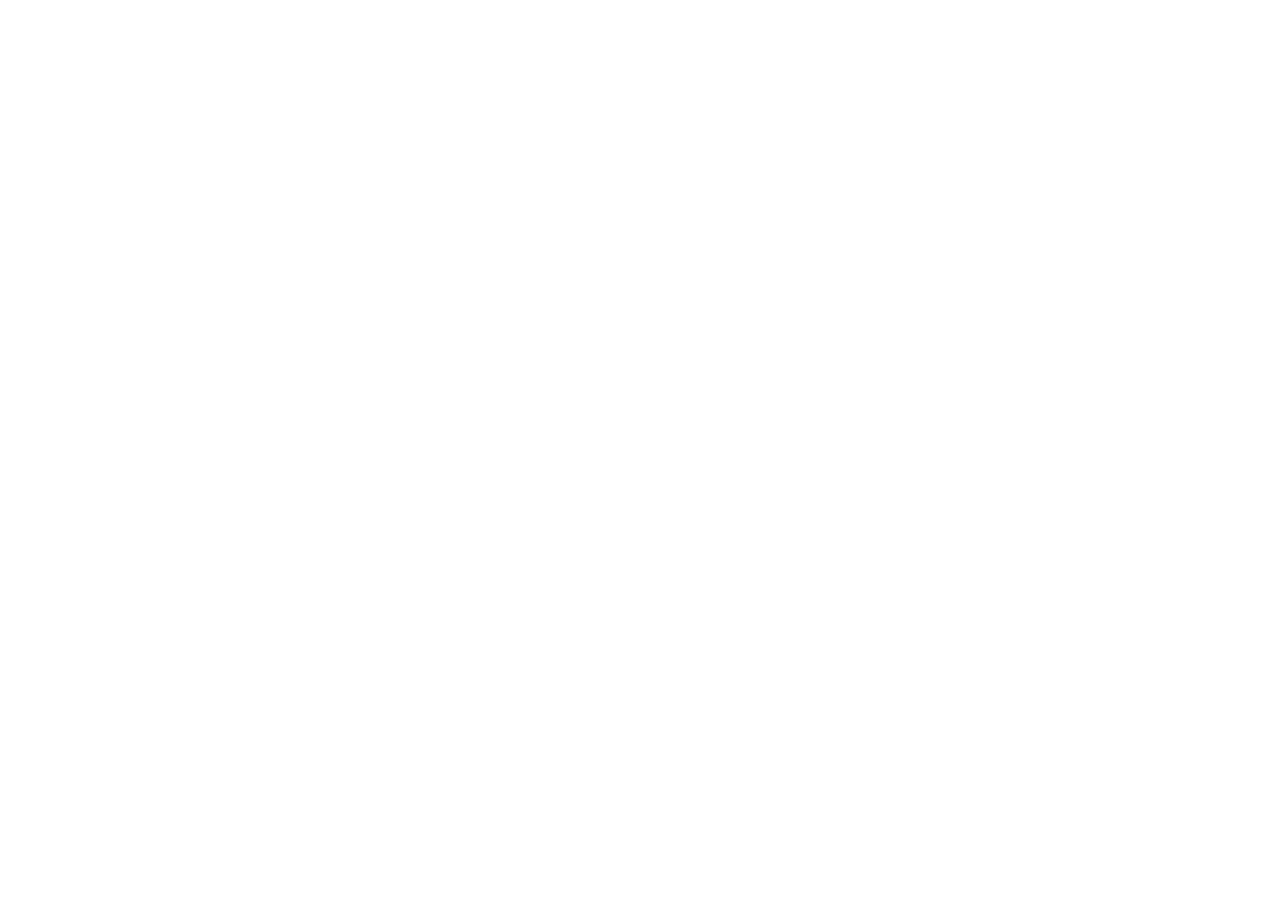
==== index.html @ 40a0bbb3 "initial commit" ====
<!DOCTYPE html>
<html lang="en">
  <head>
    <meta charset="UTF-8" />
    <meta name="viewport" content="width=device-width, initial-scale=1.0" />
    <title>Color Changer</title>
  </head>
  <body>
    <nav class="navbar"></nav>
  </body>
</html>
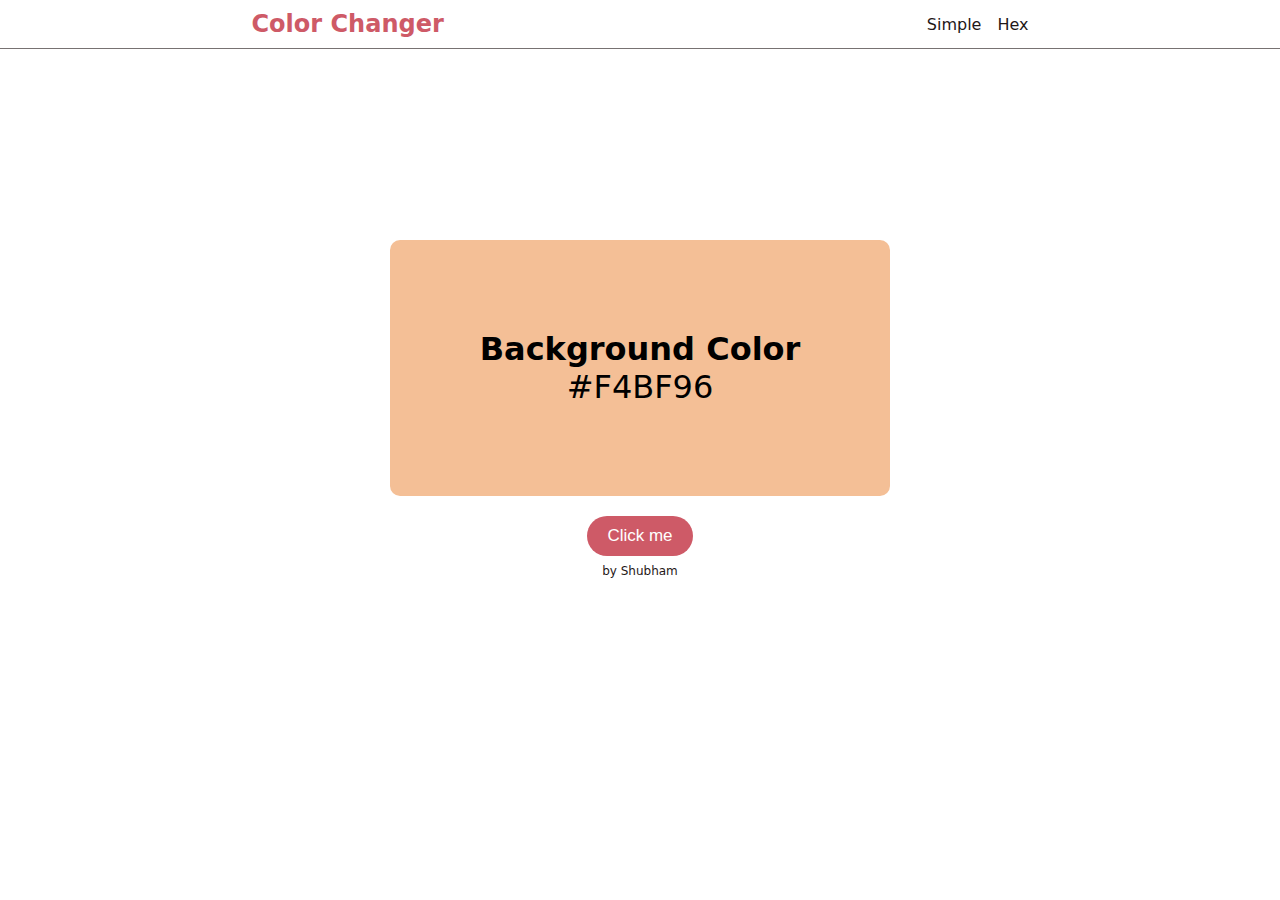
==== commit 44cbc3b4: "design done" ====
--- a/index.html
+++ b/index.html
@@ -3,9 +3,25 @@
   <head>
     <meta charset="UTF-8" />
     <meta name="viewport" content="width=device-width, initial-scale=1.0" />
+    <link rel="stylesheet" href="./style.css" />
     <title>Color Changer</title>
   </head>
   <body>
-    <nav class="navbar"></nav>
+    <nav class="navbar">
+      <div class="left-nav title"><h2>Color Changer</h2></div>
+      <div class="right-nav">
+        <a href="index.html"><p>Simple</p></a>
+        <a href="hex.html"><p>Hex</p></a>
+      </div>
+    </nav>
+    <main>
+      <div class="hero">
+        <h1 class="color">
+          Background Color <span class="color">#F4BF96</span>
+        </h1>
+        <button class="myButton btn" id="btn">Click me</button>
+        <p>by Shubham</p>
+      </div>
+    </main>
   </body>
 </html>
--- a/style.css
+++ b/style.css
@@ -0,0 +1,87 @@
+* {
+    margin: 0px;
+    padding: 0px;
+}
+
+body {
+    font-family: system-ui, -apple-system, BlinkMacSystemFont, 'Segoe UI';
+    background: #FCF5ED;
+    background-color: white;
+}
+
+a {
+    text-decoration: none;
+}
+
+p {
+    color: #1F1717;
+}
+
+.navbar {
+    display: flex;
+    align-items: center;
+    padding: 10px;
+    position: sticky;
+    z-index: 1;
+    justify-content: space-around;
+    border-bottom: 0.7px solid #1f17179b;
+}
+
+.title {
+    color: #CE5A67;
+    font-weight: bold;
+}
+
+.right-nav {
+    display: flex;
+    gap: 1rem;
+    flex-direction: row;
+}
+
+.hero {
+    display: flex;
+    flex-direction: column;
+    align-items: center;
+    justify-content: center;
+    height: 80vh;
+}
+
+.hero>p {
+    font-size: 12px;
+    margin-top: 8px;
+}
+
+h1 {
+    padding: 90px;
+    text-align: center;
+    border-radius: 10px;
+    background: #F4BF96;
+}
+
+span {
+    display: block;
+    font-weight: 500;
+}
+
+.myButton {
+    background-color: #CE5A67;
+    border-radius: 28px;
+    border: none;
+    display: inline-block;
+    cursor: pointer;
+    color: #ffffff;
+    font-size: 17px;
+    margin-top: 20px;
+    padding: 10px 20px;
+    text-decoration: none;
+    transition: all 0.3s ease-in-out;
+}
+
+.myButton:hover {
+    background-color: #bb525e;
+}
+
+.myButton:active {
+    position: relative;
+    top: 1px;
+}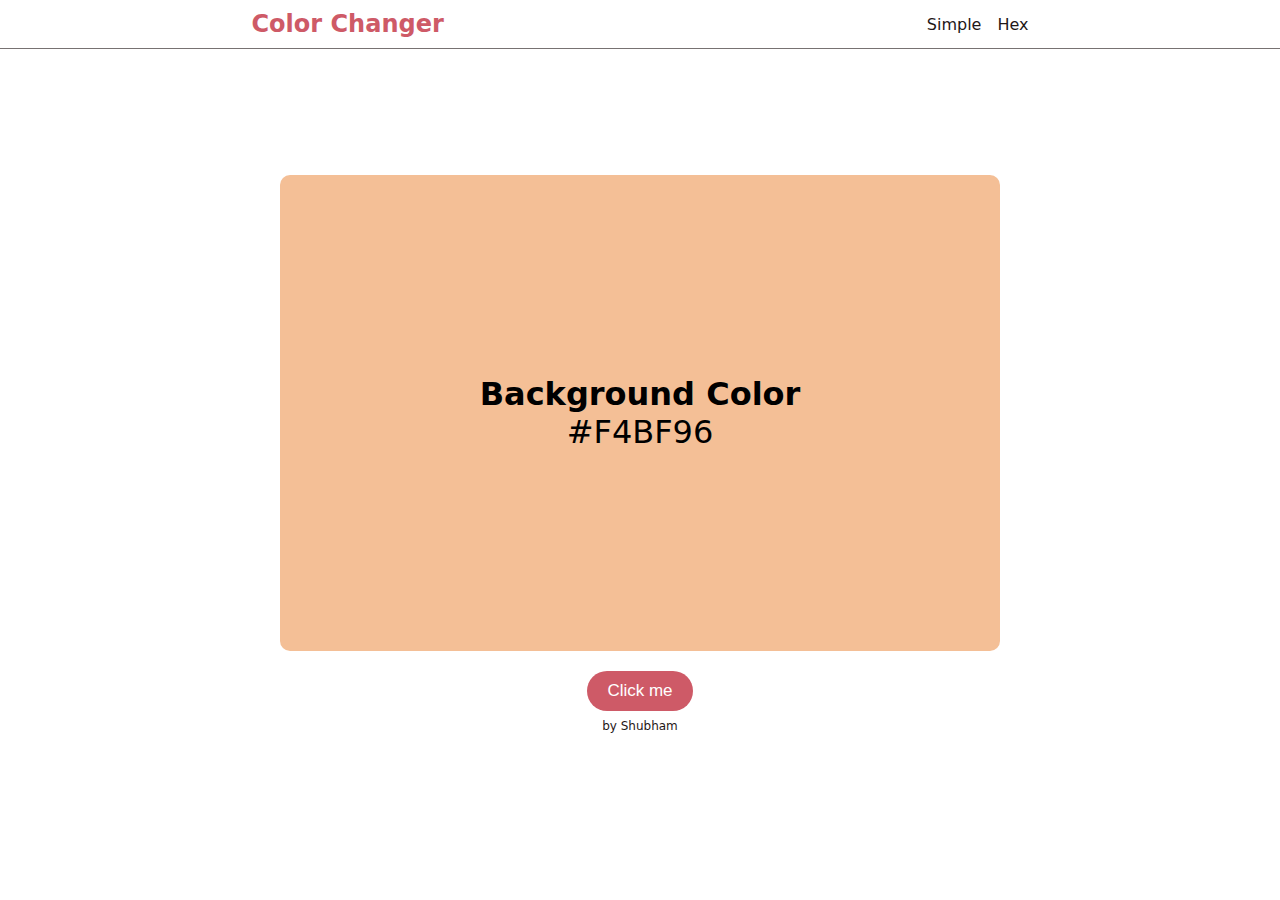
==== commit f950c30b: "some more changes" ====
--- a/index.html
+++ b/index.html
@@ -8,7 +8,9 @@
   </head>
   <body>
     <nav class="navbar">
-      <div class="left-nav title"><h2>Color Changer</h2></div>
+      <div class="left-nav title">
+        <a href="index.html"><h2>Color Changer</h2></a>
+      </div>
       <div class="right-nav">
         <a href="index.html"><p>Simple</p></a>
         <a href="hex.html"><p>Hex</p></a>
--- a/style.css
+++ b/style.css
@@ -27,7 +27,7 @@
     border-bottom: 0.7px solid #1f17179b;
 }
 
-.title {
+.title a {
     color: #CE5A67;
     font-weight: bold;
 }
@@ -43,7 +43,7 @@
     flex-direction: column;
     align-items: center;
     justify-content: center;
-    height: 80vh;
+    height: 90vh;
 }
 
 .hero>p {
@@ -52,7 +52,7 @@
 }
 
 h1 {
-    padding: 90px;
+    padding: 200px 200px;
     text-align: center;
     border-radius: 10px;
     background: #F4BF96;
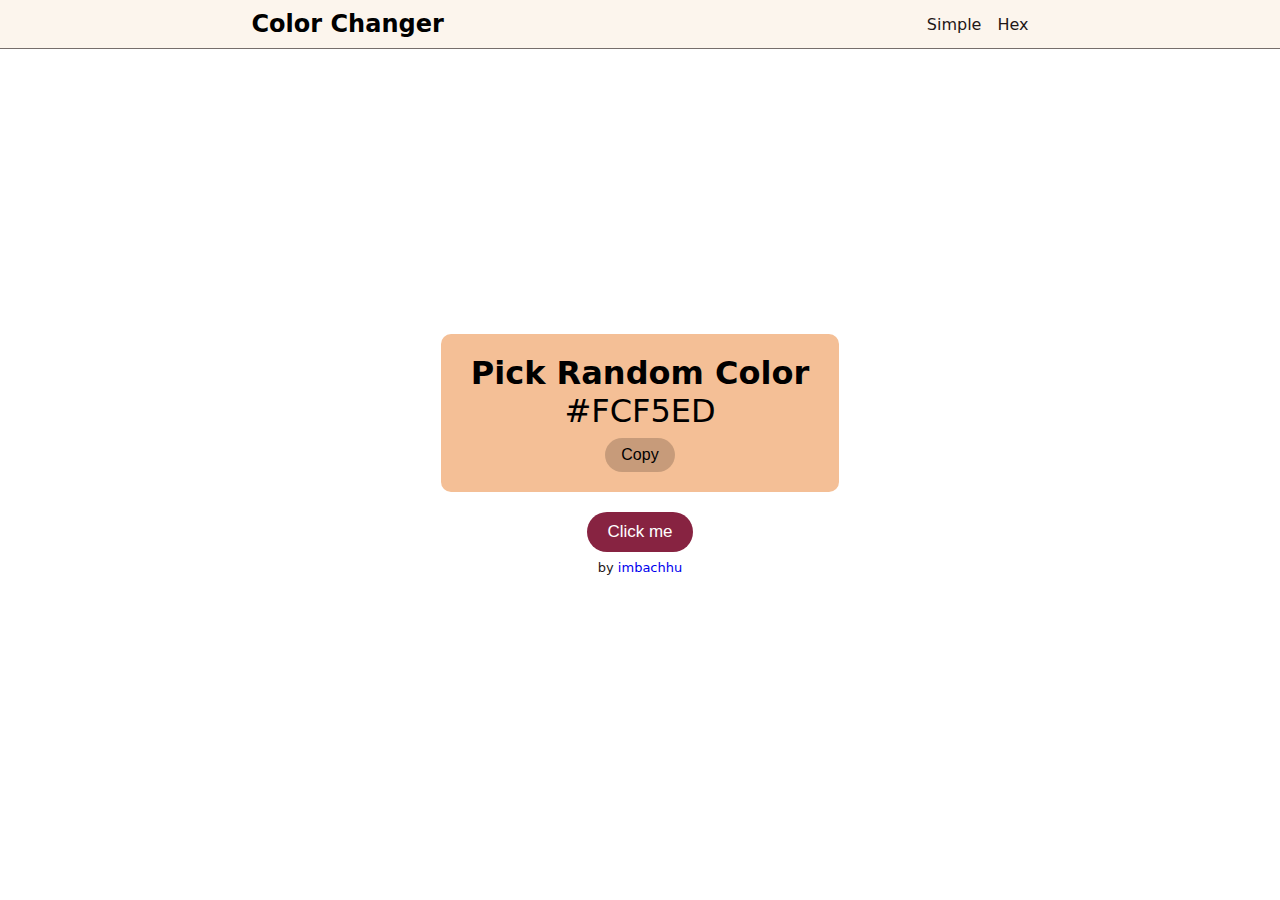
==== commit 155b0478: "some changes in style & responce" ====
--- a/index.html
+++ b/index.html
@@ -18,12 +18,19 @@
     </nav>
     <main>
       <div class="hero">
-        <h1 class="color">
-          Background Color <span class="color">#F4BF96</span>
+        <h1>
+          Pick Random Color <span class="color">#FCF5ED</span
+          ><button id="copyButton">Copy</button>
         </h1>
-        <button class="myButton btn" id="btn">Click me</button>
-        <p>by Shubham</p>
+        <button class="myButton" id="btn">Click me</button>
+        <p>
+          by
+          <a href="https://github.com/ShubhamAdelkar" target="_blank"
+            >imbachhu</a
+          >
+        </p>
       </div>
     </main>
+    <script src="./main.js"></script>
   </body>
 </html>
--- a/style.css
+++ b/style.css
@@ -9,9 +9,6 @@
     background-color: white;
 }
 
-a {
-    text-decoration: none;
-}
 
 p {
     color: #1F1717;
@@ -22,13 +19,15 @@
     align-items: center;
     padding: 10px;
     position: sticky;
-    z-index: 1;
+    background: #FCF5ED;
+    z-index: 10;
     justify-content: space-around;
     border-bottom: 0.7px solid #1f17179b;
 }
 
+
 .title a {
-    color: #CE5A67;
+    color: black;
     font-weight: bold;
 }
 
@@ -36,6 +35,10 @@
     display: flex;
     gap: 1rem;
     flex-direction: row;
+}
+
+a {
+    text-decoration: none;
 }
 
 .hero {
@@ -47,12 +50,13 @@
 }
 
 .hero>p {
-    font-size: 12px;
+    font-weight: 500;
+    font-size: 13px;
     margin-top: 8px;
 }
 
 h1 {
-    padding: 200px 200px;
+    padding: 20px 30px;
     text-align: center;
     border-radius: 10px;
     background: #F4BF96;
@@ -64,7 +68,7 @@
 }
 
 .myButton {
-    background-color: #CE5A67;
+    background-color: #872341;
     border-radius: 28px;
     border: none;
     display: inline-block;
@@ -74,14 +78,31 @@
     margin-top: 20px;
     padding: 10px 20px;
     text-decoration: none;
-    transition: all 0.3s ease-in-out;
 }
 
 .myButton:hover {
-    background-color: #bb525e;
+    background-color: #741e38;
 }
 
 .myButton:active {
     position: relative;
-    top: 1px;
+    scale: 0.95;
+}
+
+#copyButton {
+    background-color: rgba(0, 0, 0, 0.183);
+    color: rgb(0, 0, 0);
+    border: none;
+    border-radius: 20px;
+    padding: 8px 16px;
+    text-align: center;
+    text-decoration: none;
+    display: inline-block;
+    font-size: 16px;
+    cursor: pointer;
+}
+
+#copyButton:active {
+    position: relative;
+    scale: 0.95;
 }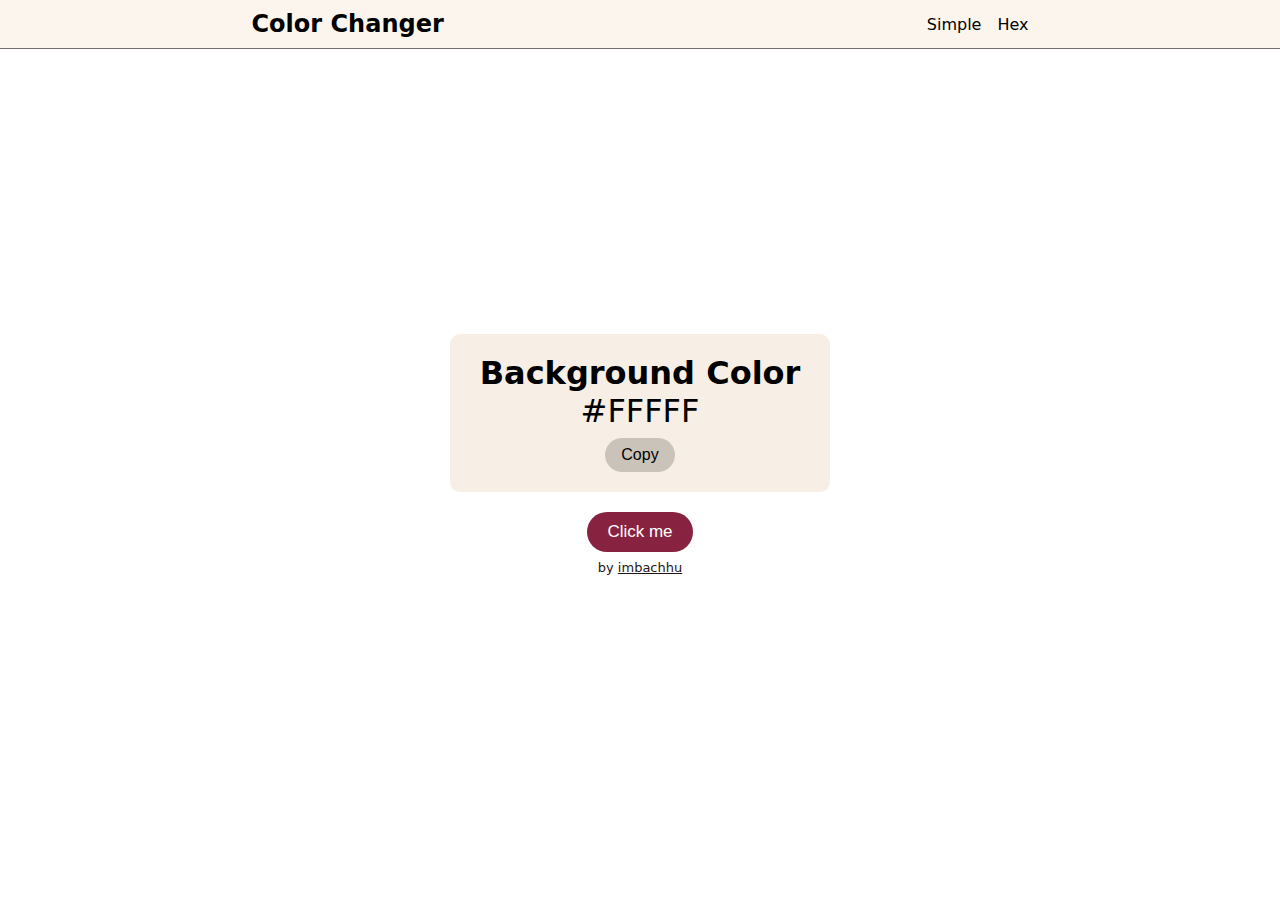
==== commit 2744ca86: "moajor changes, fevicon added." ====
--- a/index.html
+++ b/index.html
@@ -3,7 +3,9 @@
   <head>
     <meta charset="UTF-8" />
     <meta name="viewport" content="width=device-width, initial-scale=1.0" />
-    <link rel="stylesheet" href="./style.css" />
+    <link rel="icon" href="./smile.png" type="image/x-icon" />
+
+    <link rel="stylesheet" href="./hex-style.css" />
     <title>Color Changer</title>
   </head>
   <body>
@@ -12,25 +14,28 @@
         <a href="index.html"><h2>Color Changer</h2></a>
       </div>
       <div class="right-nav">
-        <a href="index.html"><p>Simple</p></a>
-        <a href="hex.html"><p>Hex</p></a>
+        <a class="link" href="simple.html">Simple</a>
+        <a class="link" href="index.html">Hex</a>
       </div>
     </nav>
     <main>
       <div class="hero">
         <h1>
-          Pick Random Color <span class="color">#FCF5ED</span
+          Background Color <span class="color">#FFFFF</span
           ><button id="copyButton">Copy</button>
         </h1>
         <button class="myButton" id="btn">Click me</button>
         <p>
           by
-          <a href="https://github.com/ShubhamAdelkar" target="_blank"
+          <a
+            class="bachhu"
+            href="https://github.com/ShubhamAdelkar?tab=repositories"
+            target="_blank"
             >imbachhu</a
           >
         </p>
       </div>
     </main>
-    <script src="./main.js"></script>
+    <script src="./hex-main.js"></script>
   </body>
 </html>
--- a/hex-style.css
+++ b/hex-style.css
@@ -0,0 +1,131 @@
+* {
+    margin: 0px;
+    padding: 0px;
+}
+
+body {
+    font-family: system-ui, -apple-system, BlinkMacSystemFont, 'Segoe UI';
+    background: #FCF5ED;
+    background-color: white;
+}
+
+
+p {
+    color: #1F1717;
+}
+
+.navbar {
+    display: flex;
+    align-items: center;
+    padding: 10px;
+    position: sticky;
+    background: #FCF5ED;
+    z-index: 10;
+    justify-content: space-around;
+    border-bottom: 0.7px solid #1f17179b;
+}
+
+a {
+    text-decoration-line: none;
+}
+
+.title a {
+    color: black;
+    font-weight: bold;
+}
+
+.right-nav {
+    display: flex;
+    gap: 1rem;
+    flex-direction: row;
+}
+
+.bachhu {
+    text-decoration-line: underline;
+    color: #1F1717;
+}
+
+.hero {
+    display: flex;
+    flex-direction: column;
+    align-items: center;
+    justify-content: center;
+    height: 90vh;
+}
+
+.hero>p {
+    font-weight: 500;
+    font-size: 13px;
+    margin-top: 8px;
+}
+
+h1 {
+    padding: 20px 30px;
+    text-align: center;
+    border-radius: 10px;
+    background: #F7EFE5;
+}
+
+span {
+    display: block;
+    font-weight: 500;
+}
+
+.myButton {
+    background-color: #872341;
+    border-radius: 28px;
+    border: none;
+    display: inline-block;
+    cursor: pointer;
+    color: #ffffff;
+    font-size: 17px;
+    margin-top: 20px;
+    padding: 10px 20px;
+    text-decoration: none;
+}
+
+.myButton:hover {
+    background-color: #741e38;
+}
+
+.myButton:active {
+    position: relative;
+    scale: 0.95;
+}
+
+#copyButton {
+    background-color: rgba(0, 0, 0, 0.183);
+    color: rgb(0, 0, 0);
+    border: none;
+    border-radius: 20px;
+    padding: 8px 16px;
+    text-align: center;
+    text-decoration: none;
+    display: inline-block;
+    font-size: 16px;
+    cursor: pointer;
+}
+
+#copyButton:active {
+    position: relative;
+    scale: 0.95;
+}
+
+.link {
+    color: black;
+    transition: color 0.3s ease-in-out;
+}
+
+.link:hover {
+    color: #F4BF96;
+}
+
+.link:visited {
+    color: black;
+}
+
+.link:active,
+.link:focus {
+    color: #BE3144;
+
+}